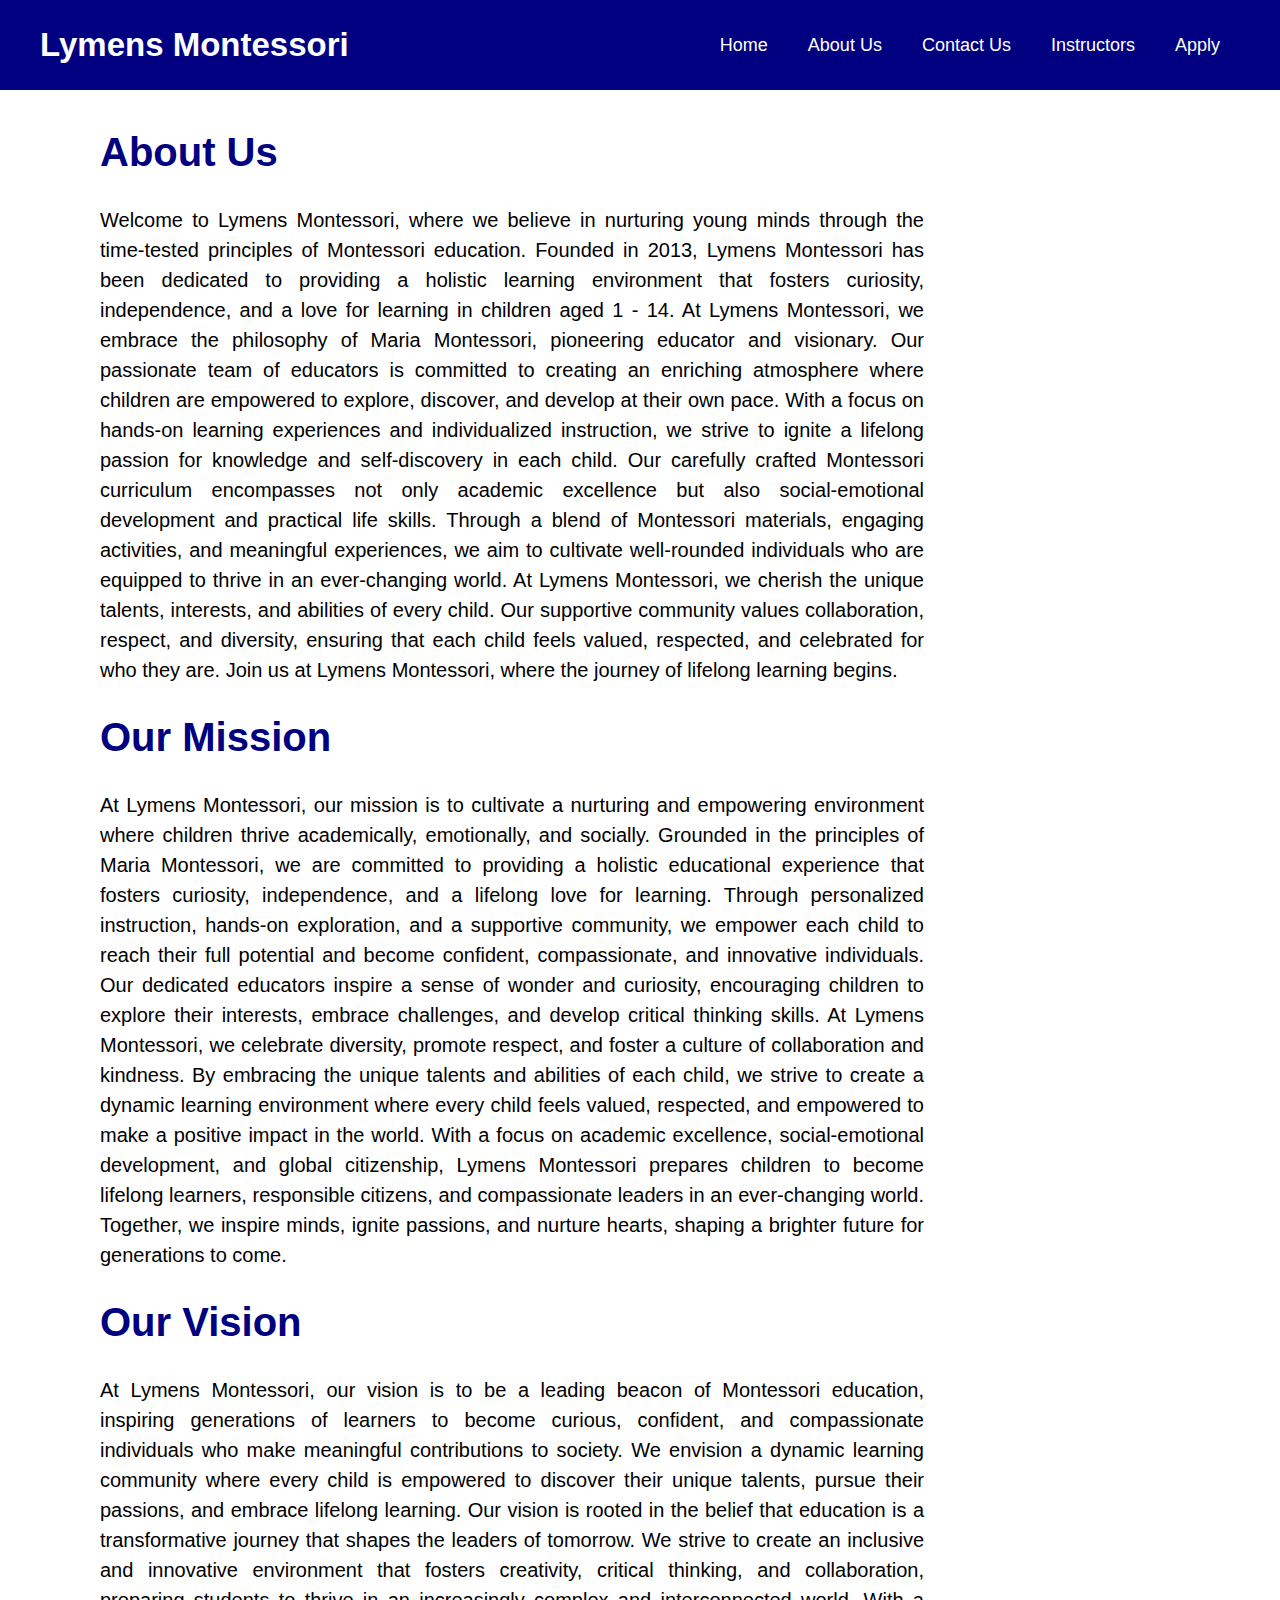
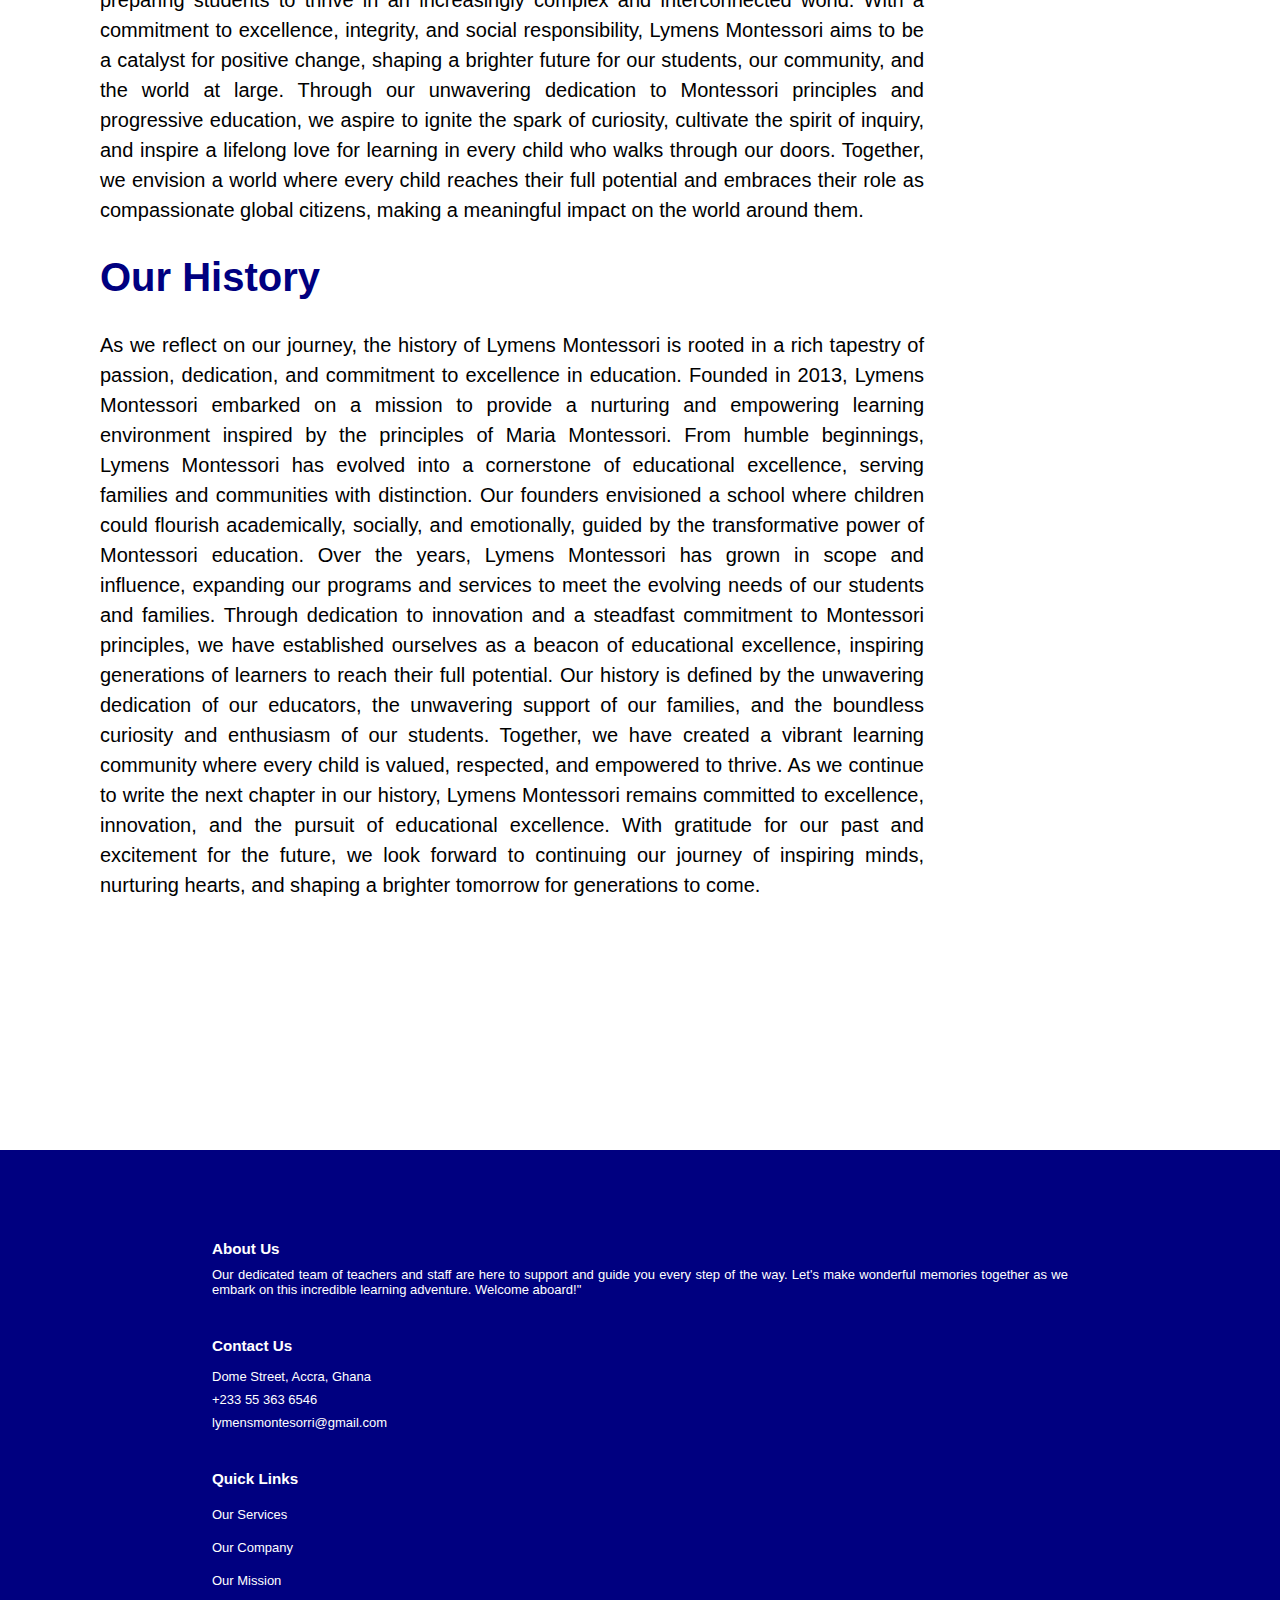
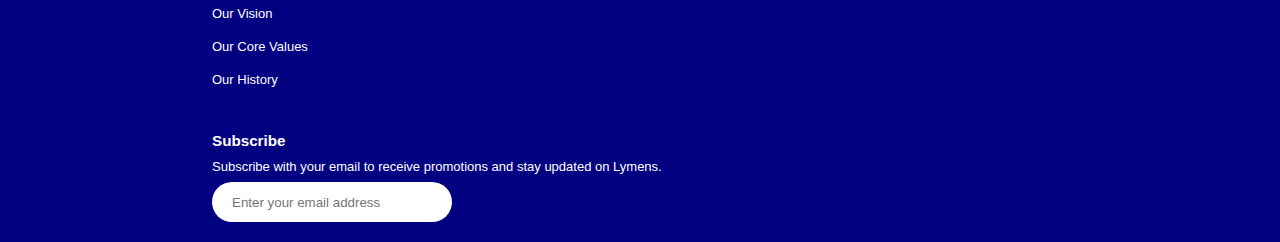
==== pages/aboutus.html @ a9140693 "updated" ====
<!DOCTYPE html>
<html lang="en">
<head>
    <meta charset="UTF-8">
    <meta name="viewport" content="width=device-width, initial-scale=1.0">
    <title>Document</title>
    <link rel="stylesheet" href="/styles/aboutus.css">
</head>
<body>
    <div class="navbar">
        <div id="school-name">Lymens Montessori</div>
        <a href="#">Apply</a>
        <a href="/index.html#instructors">Instructors</a>
        <a href="/pages/contact.html">Contact Us</a>
        <a  href="/pages/aboutus.html">About Us</a>
        <a href="/index.html" class="active">Home</a>
    </div>
   
        <div class="psf-about-us-section psf-about-us-text">
          <h2 id="about-us">About Us</h2>
          <p>
            
Welcome to Lymens Montessori, where we believe in nurturing young minds through the time-tested principles of Montessori education. Founded in 2013, Lymens Montessori has been dedicated to providing a holistic learning environment that fosters curiosity, independence, and a love for learning in children aged 1 - 14.

At Lymens Montessori, we embrace the philosophy of Maria Montessori, pioneering educator and visionary. Our passionate team of educators is committed to creating an enriching atmosphere where children are empowered to explore, discover, and develop at their own pace. With a focus on hands-on learning experiences and individualized instruction, we strive to ignite a lifelong passion for knowledge and self-discovery in each child.

Our carefully crafted Montessori curriculum encompasses not only academic excellence but also social-emotional development and practical life skills. Through a blend of Montessori materials, engaging activities, and meaningful experiences, we aim to cultivate well-rounded individuals who are equipped to thrive in an ever-changing world.

At Lymens Montessori, we cherish the unique talents, interests, and abilities of every child. Our supportive community values collaboration, respect, and diversity, ensuring that each child feels valued, respected, and celebrated for who they are.

Join us at Lymens Montessori, where the journey of lifelong learning begins.
          </p>
          <h2 id="our-mission">Our Mission</h2>
          <p>
At Lymens Montessori, our mission is to cultivate a nurturing and empowering environment where children thrive academically, emotionally, and socially. Grounded in the principles of Maria Montessori, we are committed to providing a holistic educational experience that fosters curiosity, independence, and a lifelong love for learning.

Through personalized instruction, hands-on exploration, and a supportive community, we empower each child to reach their full potential and become confident, compassionate, and innovative individuals. Our dedicated educators inspire a sense of wonder and curiosity, encouraging children to explore their interests, embrace challenges, and develop critical thinking skills.

At Lymens Montessori, we celebrate diversity, promote respect, and foster a culture of collaboration and kindness. By embracing the unique talents and abilities of each child, we strive to create a dynamic learning environment where every child feels valued, respected, and empowered to make a positive impact in the world.

With a focus on academic excellence, social-emotional development, and global citizenship, Lymens Montessori prepares children to become lifelong learners, responsible citizens, and compassionate leaders in an ever-changing world. Together, we inspire minds, ignite passions, and nurture hearts, shaping a brighter future for generations to come.
          </p>
          <h2 id="our-vision">Our Vision</h2>
          <p>

At Lymens Montessori, our vision is to be a leading beacon of Montessori education, inspiring generations of learners to become curious, confident, and compassionate individuals who make meaningful contributions to society. We envision a dynamic learning community where every child is empowered to discover their unique talents, pursue their passions, and embrace lifelong learning.

Our vision is rooted in the belief that education is a transformative journey that shapes the leaders of tomorrow. We strive to create an inclusive and innovative environment that fosters creativity, critical thinking, and collaboration, preparing students to thrive in an increasingly complex and interconnected world.

With a commitment to excellence, integrity, and social responsibility, Lymens Montessori aims to be a catalyst for positive change, shaping a brighter future for our students, our community, and the world at large. 
Through our unwavering dedication to Montessori principles and progressive education, we aspire to ignite the spark of curiosity, cultivate the spirit of inquiry, and inspire a lifelong love for learning in every child who walks through our doors. Together, we envision a world where every child reaches their full potential and embraces their role as compassionate global citizens, making a meaningful impact on the world around them.
          </p>
        
          <h2 id="our-history" >Our History</h2>
          <p>
            As we reflect on our journey, the history of Lymens Montessori is rooted in a rich tapestry of passion, dedication, and commitment to excellence in education. Founded in 2013, Lymens Montessori embarked on a mission to provide a nurturing and empowering learning environment inspired by the principles of Maria Montessori.

From humble beginnings, Lymens Montessori has evolved into a cornerstone of educational excellence, serving families and communities with distinction. Our founders envisioned a school where children could flourish academically, socially, and emotionally, guided by the transformative power of Montessori education.

Over the years, Lymens Montessori has grown in scope and influence, expanding our programs and services to meet the evolving needs of our students and families. Through dedication to innovation and a steadfast commitment to Montessori principles, we have established ourselves as a beacon of educational excellence, inspiring generations of learners to reach their full potential.

Our history is defined by the unwavering dedication of our educators, the unwavering support of our families, and the boundless curiosity and enthusiasm of our students. Together, we have created a vibrant learning community where every child is valued, respected, and empowered to thrive.

As we continue to write the next chapter in our history, Lymens Montessori remains committed to excellence, innovation, and the pursuit of educational excellence. With gratitude for our past and excitement for the future, we look forward to continuing our journey of inspiring minds, nurturing hearts, and shaping a brighter tomorrow for generations to come.
          </p>
        </div>
        <footer>
            <div class="psf-footer-layout">
              <div class="psf-about-section">
                <h3>About Us</h3>
                <p class="footer-info">
                    Our dedicated team of teachers and staff are here to support and guide you every step of the way. 
                    Let's make wonderful memories together as we embark on this incredible learning adventure.
                    Welcome aboard!"
                </p>
              </div>
              <div class="psf-contact-section">
                <h3>Contact Us</h3>
                <div
                  class="psf-contact-section-tablet psf-contact-spacing psf-links"
                >
                  <div class="psf-icon-text">
                    <a
                      target="_blank"
                      class="psf-icon-color psf-icon-text"
                      href="https://maps.app.goo.gl/YKB9iNL3MiVuvDzu8"
                    >
                      <i class="map marker icon psf-hover"></i>Dome Street,
                      Accra, Ghana</a
                    >
                  </div>
                  <div class="psf-icon-text psf-icon-text">
                    <a href="Tel:+233202871919" class="psf-icon-color">
                      <i
                        class="phone icon psf-hover"
                        style="transform: scaleX(-1)"
                      ></i
                      >+233 55 363 6546</a
                    >
                  </div>
                  <div class="psf-icon-text">
                    <a
                      href="mailto:powerandscottservices@gmail.com"
                      class="psf-icon-color psf-icon-text"
                    >
                      <i class="envelope outline icon"></i
                      >lymensmontesorri@gmail.com</a
                    >
                  </div>
                </div>
              </div>
              <div class="psf-ouick-links">
                <h3>Quick Links</h3>
                <div class="psf-links">
                  <a href="">Our Services</a>
                  <a href="/pages/about.html#about-us">Our Company </a>
                  <a href="/pages/about.html#our-mission">Our Mission</a>
                  <a href="/pages/about.html#our-vision">Our Vision</a>
                  <a href="/pages/about.html#our-core-values">Our Core Values</a>
                  <a href="/pages/about.html#our-history">Our History</a>
                </div>
              </div>
              <div class="psf-contact-mail">
                <h3>Subscribe</h3>
                <div class="psf-footer-tablet">
                  <div class="psf-contact-spacing">
                    <p class="footer-info">
                      Subscribe with your email to receive promotions and stay
                      updated on Lymens.
                    </p>
                    <div class="ui large action input">
                      <input
                        type="text"
                        placeholder="Enter your email address"
                        id="subscribe-email"
                      />
                    </div>
                  </div>
                </div>
              </div>
            </div>
          </footer>
</body>
</html>
---- styles/aboutus.css ----
*{
    margin: 0;
    padding: 0;
    box-sizing: border-box;
    font-family: Arial, sans-serif;
}
body{
    font-family: Georgia, "Times New Roman", Times, serif;
}
.navbar {
    background-color: navy;
      overflow: hidden;
      height: 10vh;
      padding: 0px 40px;
      position: fixed;
      top: 0;
      z-index: 1000;
      width: 100%;
    }
  
    .navbar #school-name {
      float: left;
      color: white;
      font-size: 33px;
      font-weight: bold;
      height: 100%;
      display: flex;
      align-items: center;
      justify-content: center;
    }
  
    .navbar a {
      float: right;
      color: white;
      text-align: center;
      padding: 14px 20px;
      text-decoration: none;
      font-size: 18px;
      height: 100%;
      display: flex;
      align-items: center;
      justify-content: center;
    }
  
    .navbar a:hover {
      background-color: white;
      color: navy;
    }
    .psf-about-us-section {
        width: 80%;
        padding: 100px;
        text-align: justify;
      }
      .psf-about-us-section >h2{
        margin: 30px 0px;
        font-size: 40px;
        color: navy;
      }
      .psf-about-us-section > p{
        font-size: 20px;
        line-height: 30px;
      }
      .psf-about-us-aside {
        display: flex;
        width: 30%;
        flex-direction: column;
        padding: 100px;
        position: fixed;
        left: 70%;
      }
      .psf-about-us-section h2 {
        position: static;
      }
      .psf-about-us-aside h1 {
        color: var(--primary-color);
        padding-bottom: 5px;
        border-bottom: 1px solid #eee;
      }
      .psf-aside-text {
        font-size: 16px;
        padding: 20px;
        border-bottom: 1px dotted #eee;
      }
      .psf-aside-text:hover,
      .psf-active-link {
        background-color: var(--primary-color-2);
        color: var(--primary-color-9);
        cursor: pointer;
      }
      .psf-about-us-aside a {
        color: black;
      }
      footer {
        width: 100%;
        background-color: navy;
        color: white !important;
        display: flex;
        justify-content: center;
        align-items: center;
        padding-top: 70px;
        margin-top: 150px;
      }
      .psf-footer-layout {
        width: 70%;
        height: 100%;
        display: flex;
        flex-direction: column;
        margin: auto;
      }
      .psf-about-section,
      .psf-contact-section,
      .psf-ouick-links,
      .psf-contact-mail {
        width: 100%;
        height: 100%;
        text-align: justify;
        padding: 20px;
        font-size: 13px;
      }
      
      .action.input .psf-icon-color {
        color: white !important;
      }
      
      .psf-about-section {
        text-overflow: clip;
      }
      
      .psf-links > a {
        color: white !important;
        margin: 5px 0px;
      }
      
      footer p {
        text-align: justify;
      }
      
      .psf-icon-text {
        display: flex;
        align-items: center;
        text-align: center;
      }
      .psf-links {
        display: flex;
        flex-direction: column;
        align-items: flex-start;
        gap: 8px;
      }
      .psf-links:hover {
        cursor: pointer;
      }
      .psf-ouick-links {
        display: flex;
        flex-direction: column;
        align-items: flex-start;
      }
      .psf-links a {
        font-size: 13px;
        text-decoration: none;
      }
      .psf-contact-icons {
        margin-top: 15px;
        display: flex;
        gap: 7px;
        align-items: flex-start;
      }
      .psf-contact-spacing {
        display: flex;
        flex-direction: column;
        gap: 8px;
      }
      .psf-icon-color {
        color: white !important;
      }
       h3{
        margin-bottom: 15px;
       }
       #subscribe-email{
        height: 40px;
        width: 240px;
        border-radius: 50px;
        outline: none;
        border: none;
        padding-left: 20px;
       }
       .footer-info{
        font-size: 13px;
        margin-top: -5px;
       }
      @media (min-width: 1281px) {
        footer {
          height: 70vh;
        }
      
        .psf-footer-layout {
          width: 100%;
          display: flex;
          flex-direction: row;
          padding: 70px;
        }
        .psf-about-section,
        .psf-contact-section,
        .psf-ouick-links,
        .psf-contact-mail {
          height: auto;
        }
      
        .psf-ouick-links {
          width: 50%;
        }
      
        .psf-contact-section {
          padding-left: 50px;
        }
      
        .psf-about-section {
          display: flex;
          flex-direction: column;
          width: 100%;
        }
       
        .psf-icon-color {
          color: white !important;
          font-size: 13px !important;
        }
        .psf-links > a {
          color: white !important;
          font-size: 13px;
        }
      }
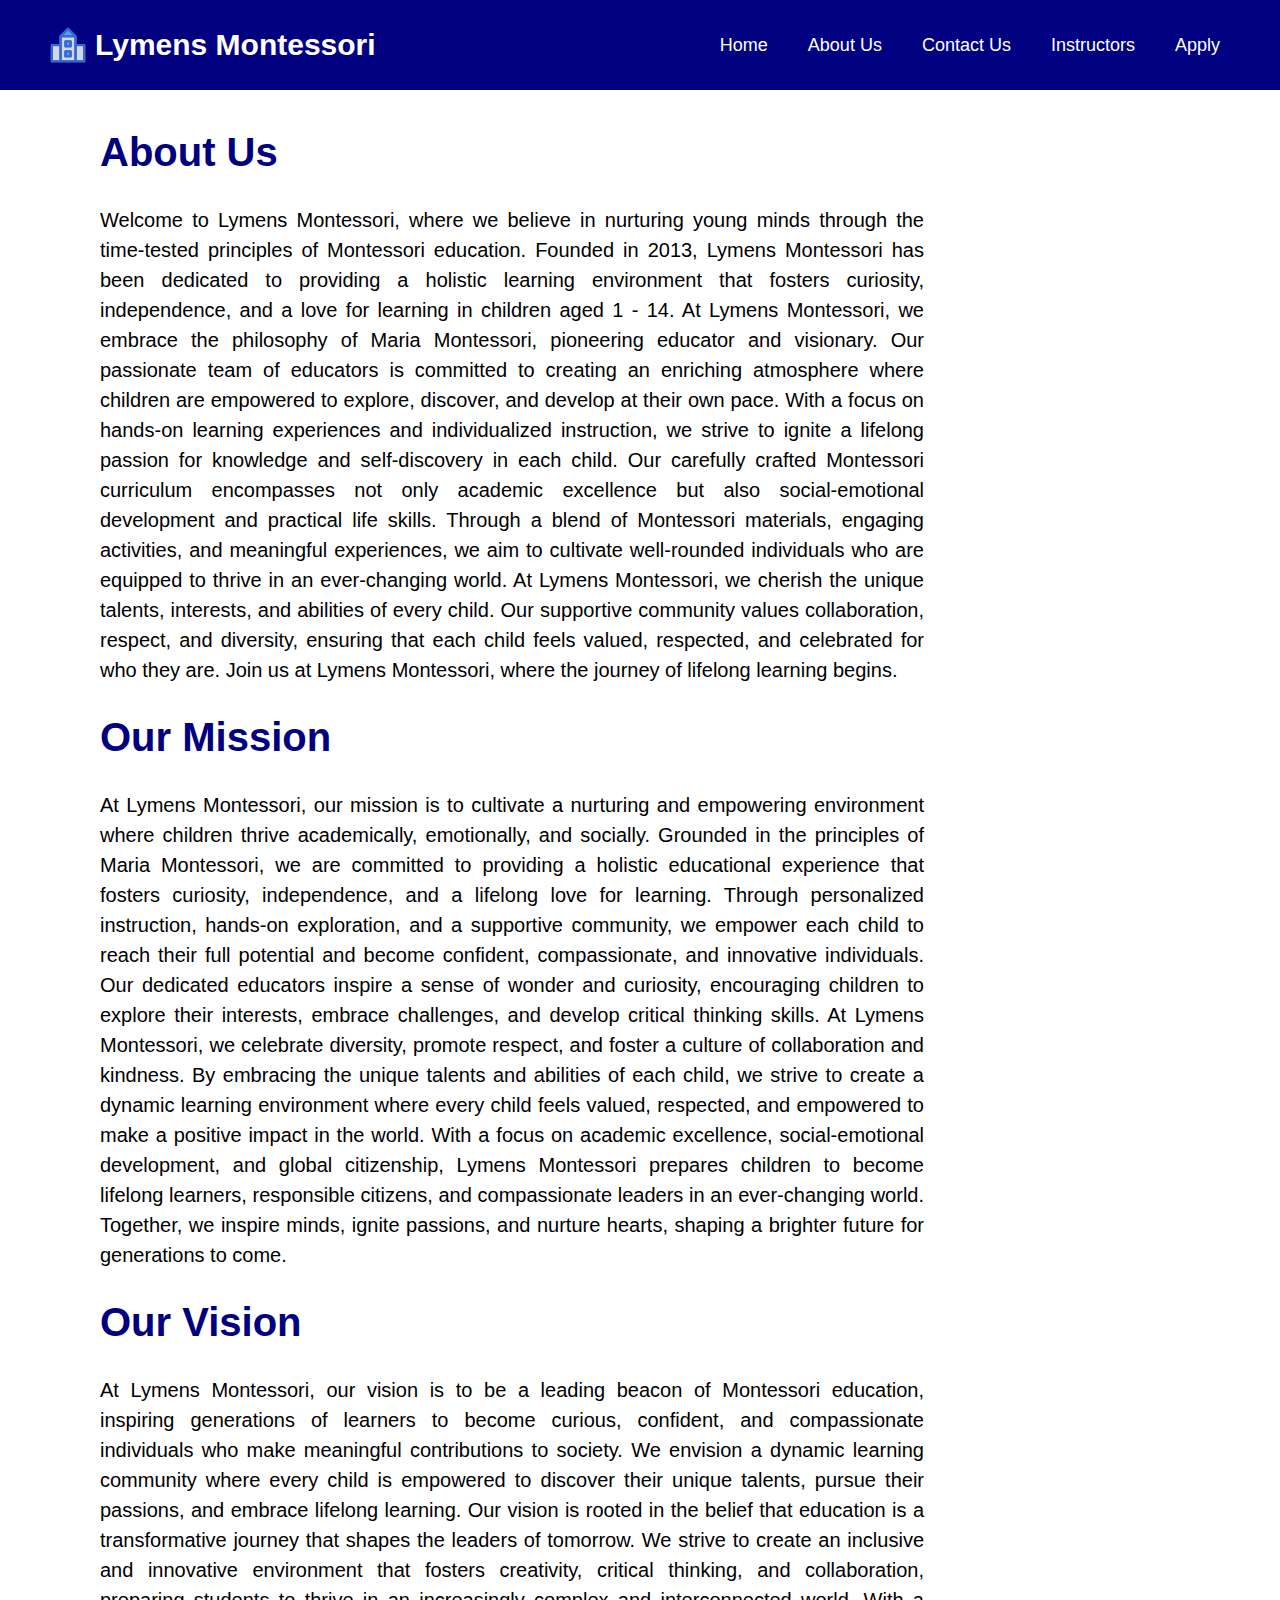
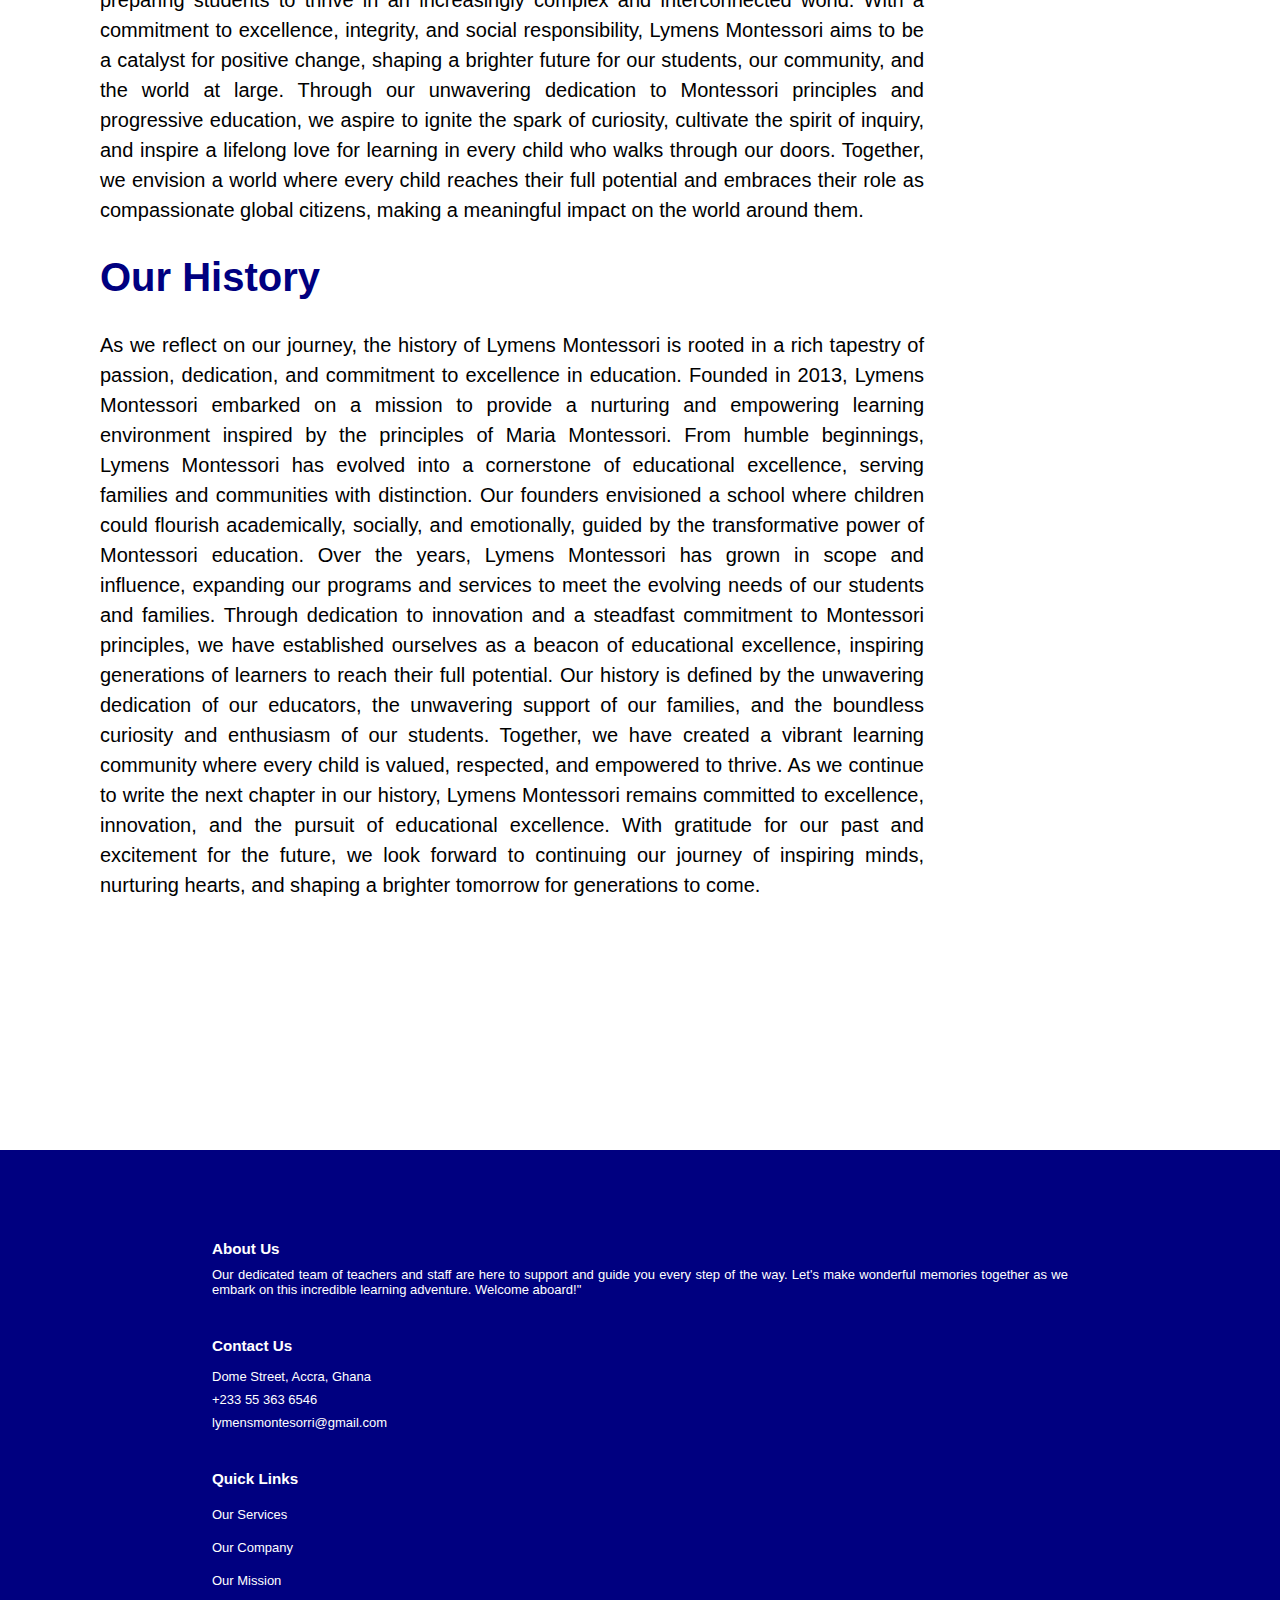
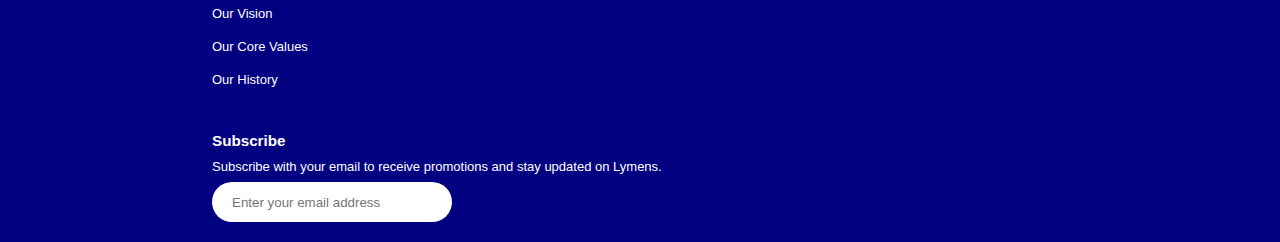
==== commit ad665c18: "updated" ====
--- a/pages/aboutus.html
+++ b/pages/aboutus.html
@@ -3,13 +3,45 @@
 <head>
     <meta charset="UTF-8">
     <meta name="viewport" content="width=device-width, initial-scale=1.0">
-    <title>Document</title>
+    <title>Lymens Montesorri</title>
     <link rel="stylesheet" href="/styles/aboutus.css">
 </head>
 <body>
+    <div class="overlay hidden" id="overlay">
+        <div class="application-form hidden" id="application-form">
+            
+            <form action="#" method="post" class="forms">
+              <div class="cancel-icon" id="cancel-icon"><img src="/images/cancel-icon-2048x2048-milcunum.png" alt="" width="20px"></div>
+                <h2>School Application Form</h2>
+                <label for="fullName">Full Name</label>
+                <input type="text" id="fullName" name="fullName" required>
+        
+                <label for="email">Email Address</label>
+                <input type="email" id="email" name="email" required>
+        
+                <label for="phone">Phone Number</label>
+                <input type="text" id="phone" name="phone" required>
+        
+                <label for="address">Address</label>
+                <textarea id="address" name="address" rows="4" required></textarea>
+        
+                <label for="dob">Date of Birth</label>
+                <input type="date" id="dob" name="dob" class="form-bottom" required>
+        
+                <label for="grade">Grade Applying For</label>
+                <select id="grade" name="grade" class="form-bottom">
+                    <option value="kindergarten">Kindergarten</option>
+                    <option value="primary">Primary</option>
+                    <option value="secondary">Secondary</option>
+                </select>
+        
+                <input type="submit" value="Submit Application">
+            </form>
+        </div>
+    </div>
     <div class="navbar">
-        <div id="school-name">Lymens Montessori</div>
-        <a href="#">Apply</a>
+      <div id="school-name"><img src="/images/logo1.png" alt="" class="logo">Lymens Montessori</div>
+        <a href="#" id="apply">Apply</a>
         <a href="/index.html#instructors">Instructors</a>
         <a href="/pages/contact.html">Contact Us</a>
         <a  href="/pages/aboutus.html">About Us</a>
@@ -140,5 +172,6 @@
               </div>
             </div>
           </footer>
+          <script src="/script.js"></script>
 </body>
 </html>--- a/styles/aboutus.css
+++ b/styles/aboutus.css
@@ -2,7 +2,7 @@
     margin: 0;
     padding: 0;
     box-sizing: border-box;
-    font-family: Arial, sans-serif;
+    font-family: Lato,'Helvetica Neue',Arial,Helvetica,sans-serif;;
 }
 body{
     font-family: Georgia, "Times New Roman", Times, serif;
@@ -21,7 +21,7 @@
     .navbar #school-name {
       float: left;
       color: white;
-      font-size: 33px;
+      font-size: 30px;
       font-weight: bold;
       height: 100%;
       display: flex;
@@ -228,4 +228,107 @@
           font-size: 13px;
         }
       }
+
+      .overlay {
+        position: fixed;
+        top: 0;
+        left: 0;
+        width: 100%;
+        height: 100%;
+        background-color: rgba(0, 0, 0, 0.6); 
+        z-index: 9999;  
+      }
+      .hidden {
+        display: none;
+      }
+      
+      .application-form{
+        position: fixed;
+        top: 20px;
+        left: 550px;
+        z-index: 1000;
+        width: 500px;
+        height: 100px;
+      }
+      
+      form {
+        max-width: 600px;
+        margin: 0 auto;
+        background-color: #fff;
+        padding: 20px;
+        border-radius: 8px;
+        box-shadow: 0 0 10px rgba(0, 0, 0, 0.1);
+      }
+      label {
+        display: block;
+        margin-bottom: 5px;
+        font-weight: bold;
+        color: black;
+        margin-left: 23px;
+        margin-top: 30px;
+      }
+      input[type="text"], input[type="email"], textarea {
+        width: 90%;
+        padding: 8px;
+        margin-bottom: 10px;
+        border: 1px solid #ccc;
+        border-radius: 5px;
+        box-sizing: border-box;
+        margin: 0px auto;
+      }
+      textarea{
+        resize: none;
+      }
+      input[type="submit"] {
+        background-color: navy;
+        color: white;
+        padding: 10px 20px;
+        border: none;
+        border-radius: 5px;
+        cursor: pointer;
+        font-size: 16px;
+        width: 200px;
+        margin: 30px auto 0px auto;
+        height: 50px;
+        transition: calc(0.5s);
+      }
+      input[type="submit"]:hover {
+        transform: scale(1.1);
+      }
+      .forms{
+        height: 730px;
+        display: flex;
+        flex-direction: column;
+      }
+      form h2{
+        margin-bottom: 10px;
+        font-size: 35px;
+        margin-left: 23px;
+        font-weight: bold;
+      }
+      .form-bottom{
+        width: 150px;
+        height: 30px;
+        margin-left: 23px;
+      }
+      
+      .cancel-icon{
+        display: flex;
+        justify-content: end;
+        width: 100%;
+      }
+      .cancel-icon img:hover{
+        cursor: pointer;
+      }
+      .logo{
+        width: 55px;
+        height: 40px;
+        object-fit: contain;
+      }
+      input[type="text"]:focus,
+      input[type="email"]:focus,
+      textarea:focus {
+        outline: 2px solid navy;
+      }
+      
       